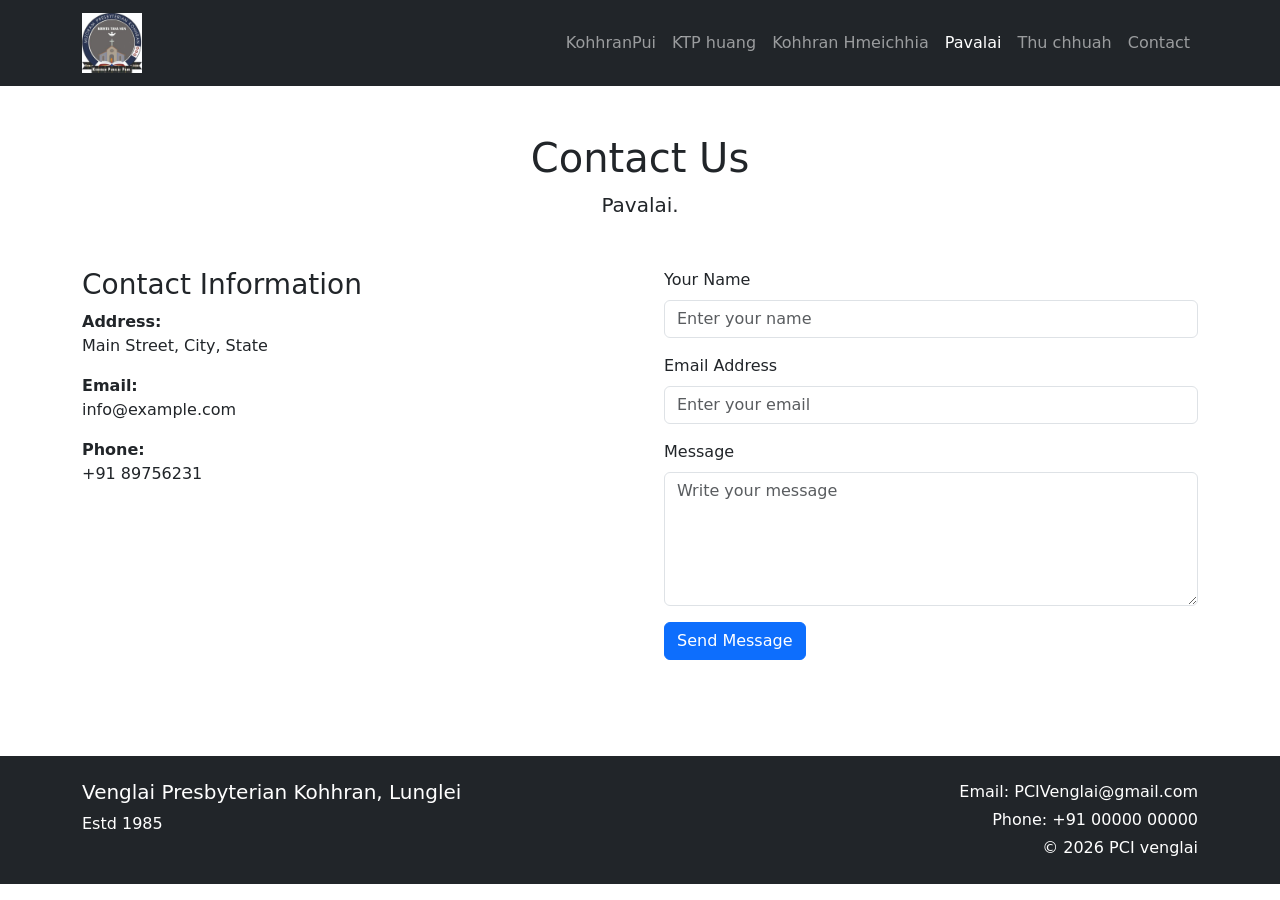
==== contact.html @ 7e072742 "init" ====
<!DOCTYPE html>
<html lang="en">
<head>
<meta charset="UTF-8">
<meta name="viewport" content="width=device-width, initial-scale=1.0">
<title>Our Organization</title>
<link href="https://cdn.jsdelivr.net/npm/bootstrap@5.3.8/dist/css/
bootstrap.min.css" rel="stylesheet">
<link rel="stylesheet" href="css/style.css">
<link rel="manifest" href="manifest.json">
<meta name="theme-color" content="#0d6efd">
</head>
<body>
<nav class="navbar navbar-expand-lg bg-dark navbar-dark">
    <div class="container">

         <a class="navbar-brand d-flex align-items-center"
   href="index.html">

    <img src="images/pvl.png"
         alt="Organization Logo"
         width="60"
         height="60"
         class="me-4">
		 </a>
        <button class="navbar-toggler" type="button"
                data-bs-toggle="collapse"
                data-bs-target="#mainNav">
            <span class="navbar-toggler-icon"></span>
        </button>

        <div class="collapse navbar-collapse" id="mainNav">
            <ul class="navbar-nav ms-auto">

                <li class="nav-item">
                    <a class="nav-link" href="index.html">KohhranPui</a>
                </li>

                <li class="nav-item">
                    <a class="nav-link" href="ktp.html">KTP huang</a>
                </li>

                <li class="nav-item">
                    <a class="nav-link" href="hmeichhia.html">Kohhran Hmeichhia</a>
                </li>

                <li class="nav-item">
                    <a class="nav-link active" href="pavalai.html">Pavalai</a>
                </li>

                <li class="nav-item">
                    <a class="nav-link" href="news.html">Thu chhuah</a>
                </li>

                <li class="nav-item">
                    <a class="nav-link" href="contact.html">Contact</a>
                </li>

            </ul>
        </div>
    </div>
</nav>

<section class="py-5">
<div class="container">
<div class="text-center mb-5">
<h1>Contact Us</h1>
<p class="lead">Pavalai.</p>
</div>
<div class="row g-5">
<div class="col-md-6">
<h3>Contact Information</h3>
<p>
<strong>Address:</strong><br>
 Main Street, City, State
</p>
<p>
<strong>Email:</strong><br>
 info@example.com
</p>
<p>
<strong>Phone:</strong><br>
 +91 89756231
</p>
</div>
<div class="col-md-6">
<form>
<div class="mb-3">
<label for="name" class="form-label">
Your Name
</label>
<input type="text"
class="form-control"
id="name"
placeholder="Enter your name">
</div>
<div class="mb-3">
<label for="email" class="form-label">
 Email Address
</label>
<input type="email"
class="form-control"
id="email"
placeholder="Enter your email">
</div>
<div class="mb-3">
<label for="message" class="form-label">
 Message
</label>
<textarea class="form-control"
id="message"
rows="5"
placeholder="Write your message"></textarea>
</div>
<button type="submit" class="btn btn-primary">
Send Message
</button>
</form>
</div>
</div>
</div>
</section>


<footer class="bg-dark text-white py-4 mt-5">
    <div class="container">
        <div class="row">

            <div class="col-md-6">
                <h5>Venglai Presbyterian Kohhran, Lunglei</h5>
                <p>
                    Estd 1985
                </p>
            </div>

            <div class="col-md-6 text-md-end">
                <p class="mb-1">Email: PCIVenglai@gmail.com</p>
                <p class="mb-1">Phone: +91 00000 00000</p>
                <p class="mb-0">&copy; 2026 PCI venglai</p>
            </div>

        </div>
    </div>
</footer>
<script>
if ('serviceWorker' in navigator) {
  navigator.serviceWorker.register('service-worker.js');
}
</script>
<script src="https://cdn.jsdelivr.net/npm/bootstrap@5.3.8/dist/js/
bootstrap.bundle.min.js"></script>
</body>
</html>
---- css/style.css ----
.hero-section{

  

    background-size:auto;

    background-position: center;

    background-repeat: no-repeat;

    height: 70vh;

    display: flex;
	justify-content:center;

    align-items: center;

}
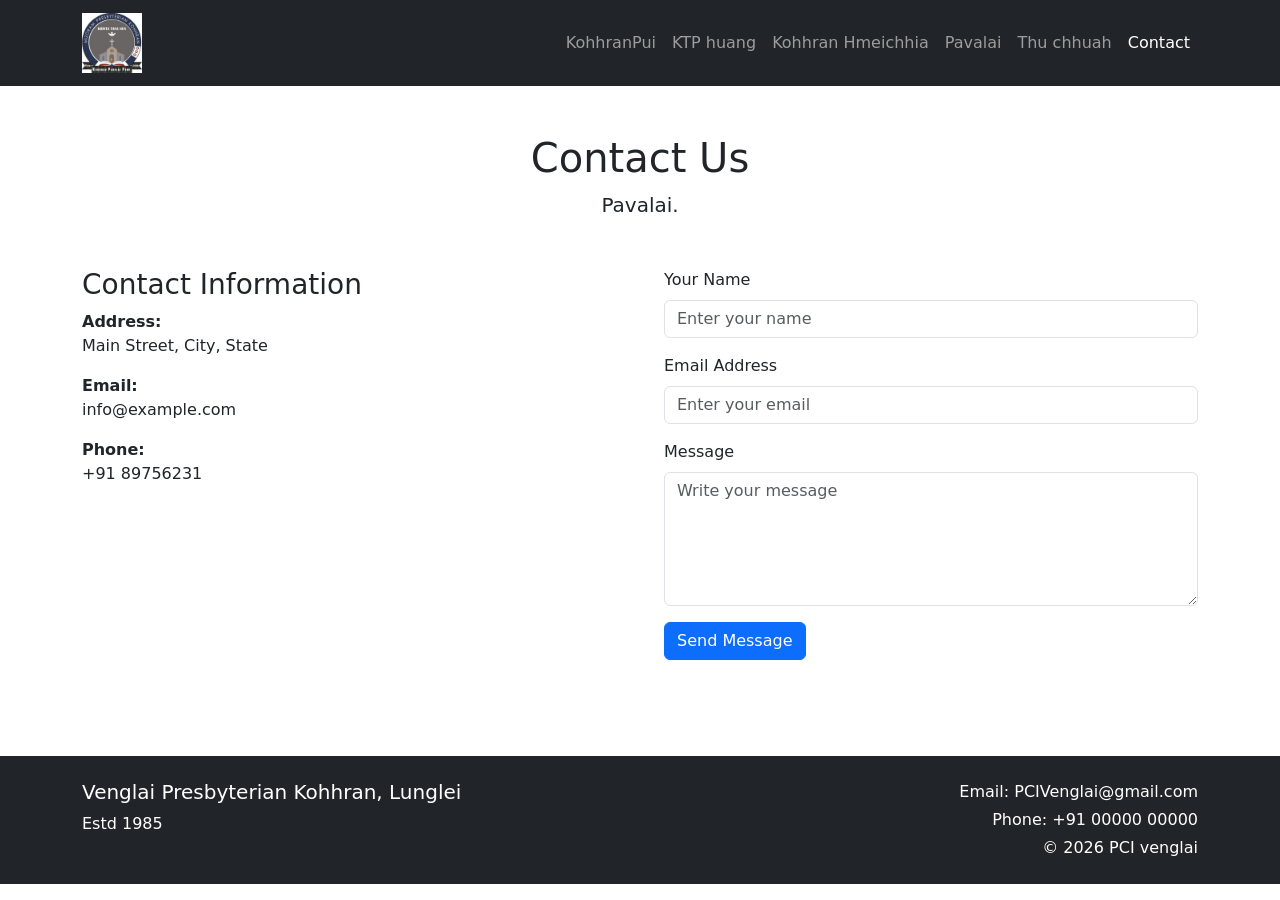
==== commit 113670c1: "Add files via upload" ====
--- a/contact.html
+++ b/contact.html
@@ -45,7 +45,7 @@
                 </li>
 
                 <li class="nav-item">
-                    <a class="nav-link active" href="pavalai.html">Pavalai</a>
+                    <a class="nav-link " href="pavalai.html">Pavalai</a>
                 </li>
 
                 <li class="nav-item">
@@ -53,7 +53,7 @@
                 </li>
 
                 <li class="nav-item">
-                    <a class="nav-link" href="contact.html">Contact</a>
+                    <a class="nav-link active" href="contact.html">Contact</a>
                 </li>
 
             </ul>
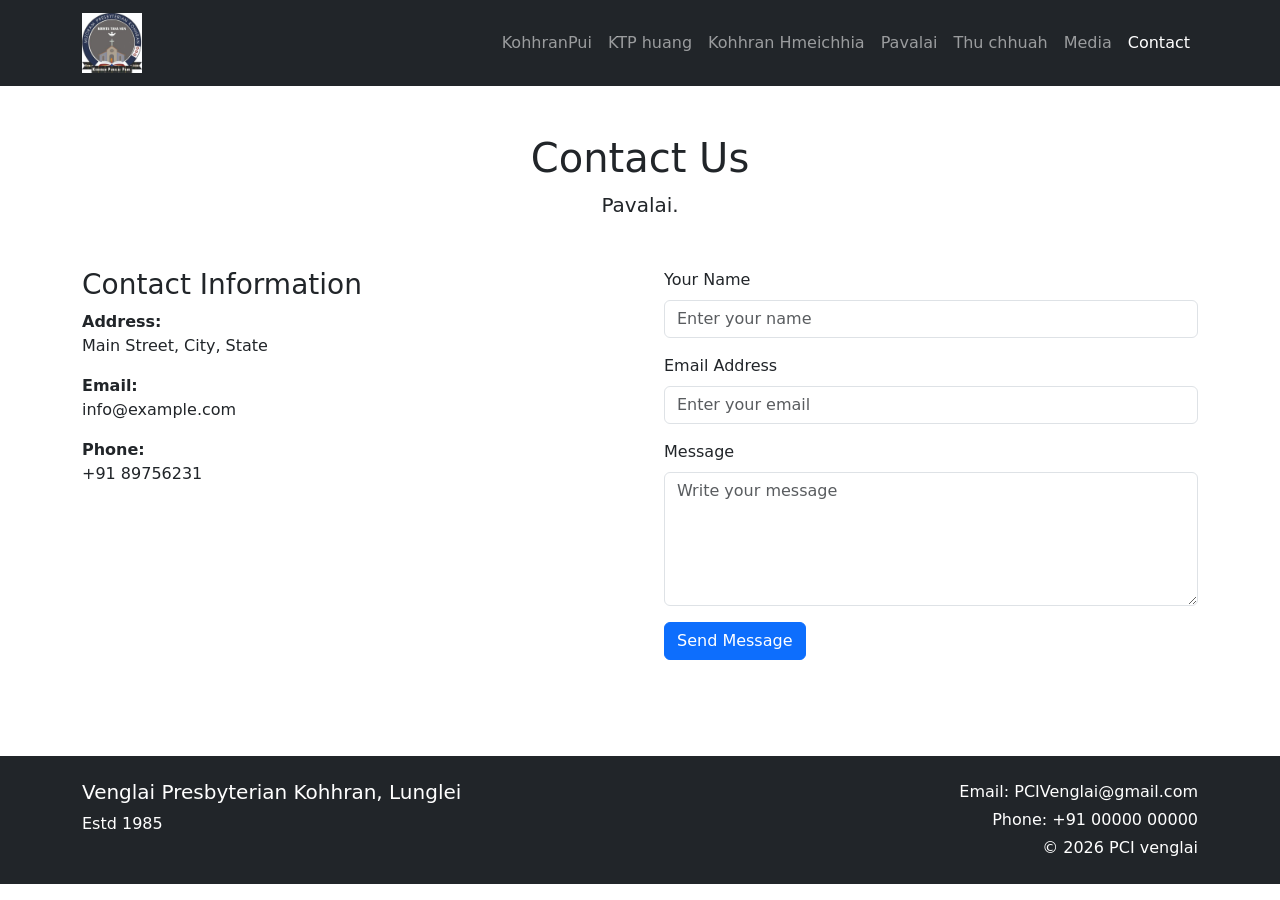
==== commit 79fc7359: "Add files via upload" ====
--- a/contact.html
+++ b/contact.html
@@ -49,9 +49,11 @@
                 </li>
 
                 <li class="nav-item">
-                    <a class="nav-link" href="news.html">Thu chhuah</a>
+                    <a class="nav-link" href="publications.html">Thu chhuah</a>
                 </li>
-
+				<li class="nav-item">
+                    <a class="nav-link" href="gallery.html">Media</a>
+                </li>
                 <li class="nav-item">
                     <a class="nav-link active" href="contact.html">Contact</a>
                 </li>
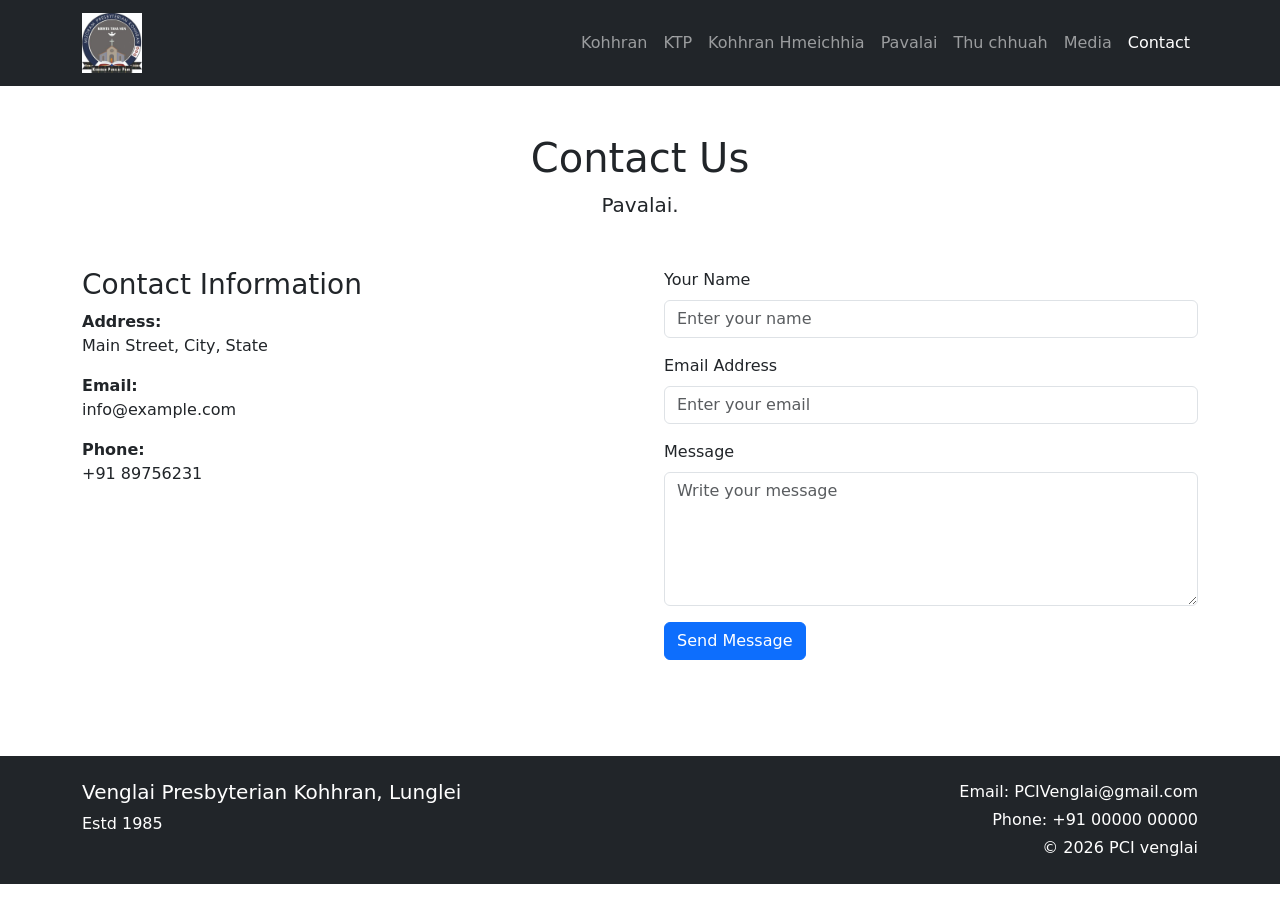
==== commit b781f594: "Add files via upload" ====
--- a/contact.html
+++ b/contact.html
@@ -33,11 +33,11 @@
             <ul class="navbar-nav ms-auto">
 
                 <li class="nav-item">
-                    <a class="nav-link" href="index.html">KohhranPui</a>
+                    <a class="nav-link" href="index.html">Kohhran</a>
                 </li>
 
                 <li class="nav-item">
-                    <a class="nav-link" href="ktp.html">KTP huang</a>
+                    <a class="nav-link" href="ktp.html">KTP</a>
                 </li>
 
                 <li class="nav-item">
--- a/css/style.css
+++ b/css/style.css
@@ -8,7 +8,7 @@
 
     background-repeat: no-repeat;
 
-    height: 70vh;
+    height: 60vh;
 
     display: flex;
 	justify-content:center;
@@ -17,4 +17,33 @@
 
 }
 
+.page-title {
+  min-height: 100vh;
+   min-height: 100svh;
+  position: relative;
+  background-position: center;
+  background-size: cover;
+  background-repeat: no-repeat;
+  color: white;
+}
 
+.pvl-title {
+  background-image: url("../images/pvl1.jpeg");
+}
+
+.hmeichhe-title {
+  background-image: url("../images/hmeichhia.jpeg");
+}
+
+
+.page-title::before {
+  content: "";
+  position: absolute;
+  inset: 0;
+  background: rgba(0, 0, 0, 0.25);
+}
+
+.page-title .container {
+  position: relative;
+  z-index: 1;
+}
